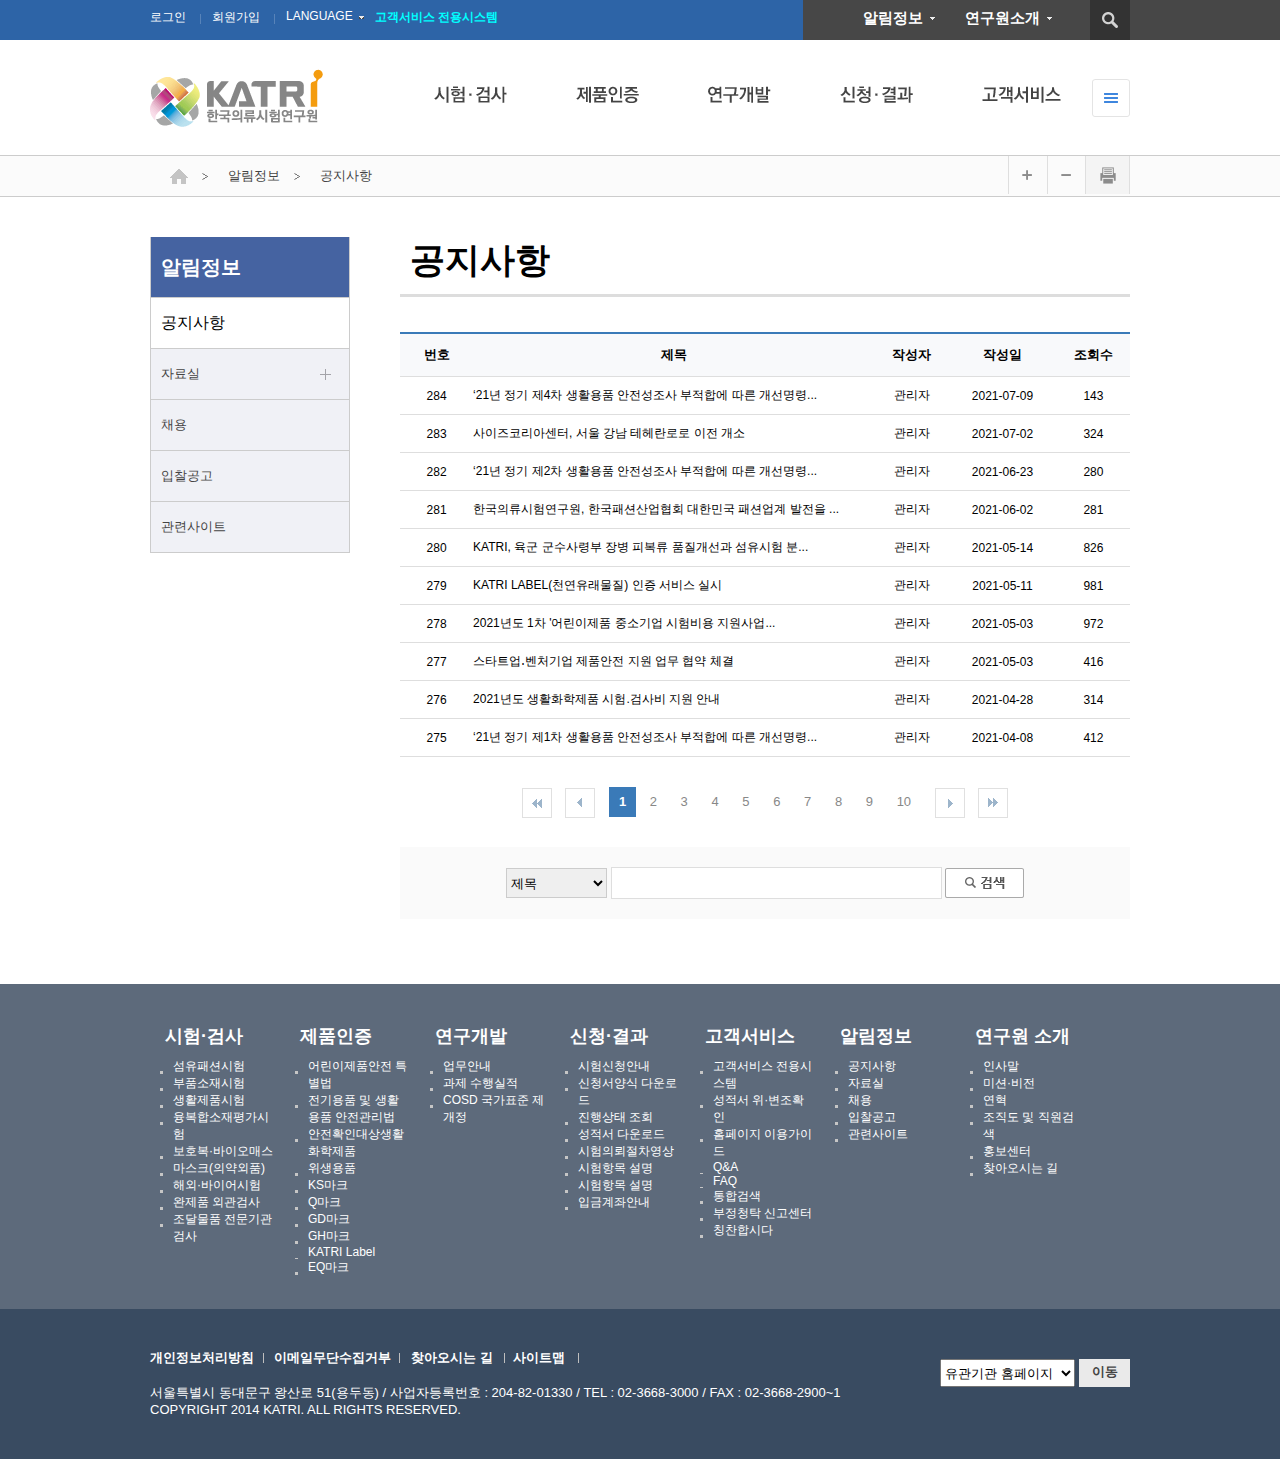
==== bbs.html @ 90080f4e "Add files via upload" ====
<!-- &middot; -->
<!DOCTYPE html>
<html lang="ko">
<head>
    <meta charset="UTF-8">
    <meta http-equiv="X-UA-Compatible" content="IE=edge">
    <title> 구지은-한국의류시험연구원 KATRI </title>
    <link rel="stylesheet" href="css/bbs.css">
    <script src="js/jquery-1.11.3.js"></script>
    <script src="js/swiper.js"></script>
    <script src="js/katriMenu.js"></script>
    <script src="js/bbs.js"></script>
    <script>
        function print_current_page()
        {window.print();}
    </script>
</head>
<body>
<!-- 본문바로가기 -->
<div id="skipNavi"><a href="#">본문바로가기</a></div>
    <hr />
    <div id="wrap">  
<!-- hreader  -->
        <header>
            <!-- topMenu -->
            <dl class="topMenu">
                <dt class="blind">탑메뉴</dt>
                <dd class="login"><a href="#">로그인</a></dd>
                <dd class="login"><a href="#">회원가입</a></dd>
                <dd class="lang"><a href="#">LANGUAGE</a></dd>
                <dd class="custom"><a href="#">고객서비스 전용시스템</a></dd>
            </dl>  
            <!-- search -->
            <dl class="search">
                <dt class="blind">검색</dt>
                <dd class="news"><a href="#">알림정보</a></dd>
                <dd class="people"><a href="#">연구원소개</a></dd>
            </dl>
            <form action="#" method="post">
                <fieldset>
                    <legend class="blind">통합검색</legend>
                    <input type="image" class="button" src="images/btn_search_off.gif" alt="검색버튼">
                </fieldset>
            </form>
            <!-- logo -->
            <h1 class="logo"><a href="index.html"><img src="images/logo.gif" alt="한국의류시험연구원로고"></a></h1>
            <!-- menu 5ea -->
            <h2 class="blind">주메뉴</h2>
                <ul id="gnb" class="gnb">
                  <li class="nav">
                    <a href="#"><img src="images/gnb1.gif" alt="시험,검사"></a>
                    <ul class="menu1">
                        <li>
                           <dl>
                               <dt>섬유 &middot; 패션시험</dt>
                                   <dd><a href="#">시험안내</a></dd>
                                   <dd><a href="#">섬유품질시험</a></dd>
                                   <dd><a href="#">품목별시험</a></dd>
                               <dt>부품소재시험</dt>
                                   <dd><a href="#">자동차 내&middot;외장재</a></dd>
                                   <dd><a href="#">가구(원부자재)</a></dd>
                                   <dd><a href="#">전기전자제품</a></dd>
                                   <dd><a href="#">토목섬유</a></dd>
                                   <dd><a href="#">건축내외장재</a></dd>
                                   <dd><a href="#">기타산업자재</a></dd>
                           </dl>
                        </li>
                        <li>
                            <dl>
                                <dt>생활제품시험</dt>
                                <dd><a href="#">세정제품</a></dd>
                                <dd><a href="#">세탁가전</a></dd>
                                <dd><a href="#">어린이용품</a></dd>
                                <dd><a href="#">생활용품류</a></dd>
                            </dl>
                        </li>
                        <li>
                           <dl>
                               <dt>융복합소재평가시험</dt>
                                <dd><a href="#">평가시험안내</a></dd>
                                <dd><a href="#">평가시험분야</a></dd>
                               <dt>보호복&middot;바이오매스</dt>
                                <dd><a href="#">보호복</a></dd>
                                <dd><a href="#">바이오매스</a></dd>
                                <dd><a href="#">석면조사&middot;부석</a></dd>
                           </dl> 
                        </li>
                        <li>
                            <dl>
                                <dt>해외&middot;바이어시험</dt>
                                <dd><a href="#">해외협력바이어시험</a></dd>
                                <dd><a href="#">일반바이어시험</a></dd>
                                <dd><a href="#">CPSIA시험</a></dd>
                                <dd><a href="#">일본 QTEC</a></dd>
                                <dd><a href="#">중국 GB시험</a></dd>
                                <dd><a href="#">중국 현지시험</a></dd>
                            </dl>
                        </li>
                        <li>
                            <dl class="last">
                                <dt>완재품 외관검사</dt>
                                     <dd><a href="#">국내검사&middot;해외검사</a></dd>
                                <dt>조달물품 전문기관검사</dt>
                                     <dd><a href="#">개요</a></dd>
                                     <dd><a href="#">업무절차</a></dd>
                                     <dd><a href="#">수수료</a></dd>
                            </dl>
                        </li>
                    </ul>
                 </li>


                 <li class="nav">
                     <a href="#"><img src="images/gnb2.gif" alt="제품인증"></a>
                    <ul class="menu2">
                        <li>
                            <h3>어린이제품 안전 특별법 대상</h3> 
                            <dl class="first">
                                <dt>공급자적합성확인</dt>
                                    <dd><a href="#">대상품목</a></dd>
                                    <dd><a href="#">신청절차</a></dd>
                                <dt>안전확인(KR)</dt>
                                    <dd><a href="#">대상품목</a></dd>
                                    <dd><a href="#">신청절차</a></dd>
                                    <dd><a href="#">변경신고</a></dd>
                                    <dd><a href="#">면제신고</a></dd>
                                    <dd><a href="#">사전통관확인</a></dd>
                                    <dd><a href="#">병행수입신고</a></dd>
                                    <dd><a href="#">수수료</a></dd>                                    
                            </dl>
                            <dl class="scnd">
                                <dt>안전인증(KC)</dt>
                                    <dd><a href="#">대상품목</a></dd>
                                    <dd><a href="#">신청절차</a></dd>
                                    <dd><a href="#">안정성 증명신청</a></dd>
                                    <dd><a href="#">변경신고</a></dd>
                                    <dd><a href="#">면제신고</a></dd>
                                    <dd><a href="#">사전통관확인</a></dd>
                                    <dd><a href="#">동일모델확인</a></dd>
                                    <dd><a href="#">병행수입신고</a></dd>
                                    <dd><a href="#">안전인증 취소 및 정지</a></dd>
                                    <dd><a href="#">수수료</a></dd>
                            </dl>
                        </li>
                        <li>
                            <h3>품질경영 및 공산품안전관리법 대상</h3>
                            <dl class="first">
                                <dt>안전품질표시(KC)</dt>
                                    <dd><a href="#">대상품목</a></dd>
                                    <dd><a href="#">신청절차</a></dd>
                                <dt>자율안전확인(KC)</dt>
                                    <dd><a href="#">대상품목</a></dd>
                                    <dd><a href="#">신청절차</a></dd>                                  
                                    <dd><a href="#">변경신고</a></dd>
                                    <dd><a href="#">면제신고</a></dd>
                                    <dd><a href="#">사전통관확인</a></dd>
                                    <dd><a href="#">동일모델확인</a></dd>
                                    <dd><a href="#">병행수입신고</a></dd>
                            </dl>
                            <dl class="scnd">
                                <dt>안전인증(KC)</dt>
                                <dd><a href="#">대상품목</a></dd>
                                <dd><a href="#">신청절차</a></dd>
                                <dd><a href="#">안정성 증명신청</a></dd>
                                <dd><a href="#">변경신고</a></dd>
                                <dd><a href="#">면제신고</a></dd>
                                <dd><a href="#">사전통관확인</a></dd>
                                <dd><a href="#">동일모델확인</a></dd>
                                <dd><a href="#">병행수입신고</a></dd>
                                <dd><a href="#">안전인증 취소 및 정지</a></dd>
                               
                            </dl>
                        </li>

                        <li>
                            <dl>
                                <dt class="top">우해우려제품</dt>
                                <dd><a href="#">업무안내</a></dd>
                                <dd><a href="#">자가검사절차</a></dd>
                                <dd><a href="#">수수료</a></dd>
                            </dl>
                            <dl>
                                <dt>KS마크</dt>
                                <dd><a href="#">업무안내</a></dd>
                                <dd><a href="#">신청절차</a></dd>
                               
                            </dl>
                            <dl>
                                <dt>Q마크</dt>
                                <dd><a href="#">업무안내</a></dd>
                                <dd><a href="#">신청절차</a></dd>                              
                            </dl>
                        </li>
                        <li class="last">
                            <dl>
                                <dt class="top">GH마크</dt>
                                 <dd><a href="#">GH마크</a></dd>
                            </dl>
                            <dl>
                                <dt>KATRI Label</dt>
                                 <dd><a href="#">KATRI Label</a></dd>
                            </dl>
                            <dl>
                                <dt>EQ마크</dt>
                                 <dd><a href="#">업무안내</a></dd>
                                 <dd><a href="#">신청절차</a></dd>
                                 <dd><a href="#">KAS 절차목록</a></dd>
                            </dl>
                        </li>

                    </ul>
                    
                 </li>

                 <li class="nav">
                     <a href="#"><img src="images/gnb3.gif" alt="연구개발"></a>
                    <ul class="menu3">
                        <li><a href="#">업무안내</a></li>
                        <li><a href="#">과제 수행실적</a></li>
                        <li><a href="#">COSD 국가표준 제개정</a></li>
                    </ul>                    
                 </li>
                 <li class="nav">
                     <a href="#"><img src="images/gnb4.gif" alt="신청,결과"></a>
                    <ul class="menu4">
                        <li><a href="#">시험신청안내</a></li>
                        <li><a href="#">신청서양식 다운로드</a></li>
                        <li><a href="#">진행상태 조회</a></li>
                        <li><a href="#">성적서 다운로드</a></li>
                        <li><a href="#">시험의뢰서절차영상</a></li>
                        <li><a href="#">시험항목 설명</a></li>
                        <li><a href="#">입금계좌안내</a></li>
                    </ul>                    
                 </li>
                 <li class="nav">
                     <a href="#"><img src="images/gnb5.gif" alt="고객서비스"></a>
                    <ul class="menu5">
                        <li><a href="#">고객서비스 전용시스템</a></li>
                        <li><a href="#">성적서 위&middot;변조확인</a></li>
                        <li><a href="#">홈페이지 이용가이드</a></li>
                        <li><a href="#">Q&amp;A</a></li>
                        <li><a href="#">FAQ</a></li>
                        <li><a href="#">통합검색</a></li>
                    </ul>                    
                 </li>
                </ul>
                <!-- all menu -->
                <dl class="totalMenu">
                    <dt> <a href="#">전체메뉴열기</a>
                    </dt>
                    <dd>
                        <!-- full menu : ul>li>a -->
                    </dd>
                </dl>
            <!-- totalMenu -->
        </header>
        <hr />
        <div id="container">
            <div class="breadcrumb">
                <div class="breadcrumb_inner">
                    <ul class="left">
                        <li><a href="#"><img src="images/icon_home.gif" alt=""></a>
                        </li>
                        <li><a href="#">알림정보</a></li>
                        <li><a href="#">공지사항</a></li>
                    </ul>
                    <div class="button">
                    <div><button class="button-zoomin"><img src="images/btn_path_plus.gif" alt="확대"></button></div>
                    <div><button class="button-zoomout"><img src="images/btn_path_minus.gif" alt="축소"></button></div>
                    <div><button class="button-print"  onclick="print_current_page()"><img src="images/btn_path_print.gif" alt="프린트"></button></div>
            </div>
        </div>
            </div>
            <div class="bbs">
                <div class="lnb">
                    <ul>
                        <li class="title"><a href="#">알림정보</a></li>
                        <li class="notice"><a href="#">공지사항</a></li>
                        <li><a href="#">자료실</a></li>
                        <li><a href="#">채용</a></li>
                        <li><a href="#">입찰공고</a></li>
                        <li><a href="#">관련사이트</a></li>
                    </ul>
                </div>
                <div class="right">
                    <h2>공지사항</h2>
                <div class="n_table">


                <table>
                        <colgroup>
                            <col width="74px">
                            <col width="408px">
                            <col width="74px">
                            <col width="110px">
                            <col width="74px">
                        </colgroup>
                    <thead>
                        <tr>
                            <th scope="col"><span>번호</span></th>
                            <th scope="col"><span>제목</span></th>
                            <th scope="col"><span>작성자</span></th>
                            <th scope="col"><span>작성일</span></th>
                            <th scope="col"><span>조회수</span></th>
                        </tr>
                    </thead>
                    <tbody>
                        <tr>
                            <td><span>284</span></td>
                            <td><span>‘21년 정기 제4차 생활용품 안전성조사 부적합에 따른 개선명령...	</span></td>
                            <td><span>관리자</span></td>
                            <td><span>2021-07-09</span></td>
                            <td><span>143</span></td>
                        </tr>
                        <tr>
                            <td><span>283</span></td>
                            <td><span>사이즈코리아센터, 서울 강남 테헤란로로 이전 개소</span></td>
                            <td><span>관리자</span></td>
                            <td><span>2021-07-02</span></td>
                            <td><span>324</span></td>
                        </tr>
                        <tr>
                            <td><span>282</span></td>
                            <td><span>‘21년 정기 제2차 생활용품 안전성조사 부적합에 따른 개선명령...</span></td>
                            <td><span>관리자</span></td>
                            <td><span>2021-06-23</span></td>
                            <td><span>280</span></td>
                        </tr>
                        <tr>
                            <td><span>281</span></td>
                            <td><span>한국의류시험연구원, 한국패션산업협회 대한민국 패션업계 발전을 ...	</span></td>
                            <td><span>관리자</span></td>
                            <td><span>2021-06-02</span></td>
                            <td><span>281</span></td>
                        </tr>
                        <tr>
                            <td><span>280</span></td>
                            <td><span>KATRI, 육군 군수사령부 장병 피복류 품질개선과 섬유시험 분...</span></td>
                            <td><span>관리자</span></td>
                            <td><span>2021-05-14</span></td>
                            <td><span>826</span></td>
                        </tr>
                        <tr>
                            <td><span>279</span></td>
                            <td><span>KATRI LABEL(천연유래물질) 인증 서비스 실시</span></td>
                            <td><span>관리자</span></td>
                            <td><span>2021-05-11</span></td>
                            <td><span>981</span></td>
                        </tr>
                        <tr>
                            <td><span>278</span></td>
                            <td><span>2021년도 1차 '어린이제품 중소기업 시험비용 지원사업...</span></td>
                            <td><span>관리자</span></td>
                            <td><span>2021-05-03</span></td>
                            <td><span>972</span></td>
                        </tr>
                        <tr>
                            <td><span>277</span></td>
                            <td><span>스타트업․벤처기업 제품안전 지원 업무 협약 체결</span></td>
                            <td><span>관리자</span></td>
                            <td><span>2021-05-03</span></td>
                            <td><span>416</span></td>
                        </tr>
                        <tr>
                            <td><span>276</span></td>
                            <td><span>2021년도 생활화학제품 시험.검사비 지원 안내</span></td>
                            <td><span>관리자</span></td>
                            <td><span>2021-04-28</span></td>
                            <td><span>314</span></td>
                        </tr>
                        <tr>
                            <td><span>275</span></td>
                            <td><span>‘21년 정기 제1차 생활용품 안전성조사 부적합에 따른 개선명령...</span></td>
                            <td><span>관리자</span></td>
                            <td><span>2021-04-08</span></td>
                            <td><span>412</span></td>
                        </tr>
                    </tbody>
                </table>
            </div>
            <div class="pagination">
                <a href="#" class="first"><img src="images/btn_first.gif" alt="맨앞으로"></a>
                <a href="#" class="prev"><img src="images/btn_prev.gif" alt="이전"></a>
                <a href="#">1</a>
                <a href="#">2</a>
                <a href="#">3</a>
                <a href="#">4</a>
                <a href="#">5</a>
                <a href="#">6</a>
                <a href="#">7</a>
                <a href="#">8</a>
                <a href="#">9</a>
                <a href="#">10</a>
                <a href="#" class="next"><img src="images/btn_next.gif" alt=""></a>
                <a href="#" class="last"><img src="images/btn_end.gif" alt=""></a>
            </div>
            <div class="search">
                <select name="#" id="#">
                    <option value="#">제목</option>
                    <option value="#">내용</option>
                </select>
                <input type="text" class="text" title="검색어를 입력해주세요">
                <input type="submit" class="btn" value="검색">
            </div>
            </div>
        </div>
            <div class="footlist">
                <ul>
                <li>
                    <dl class="f1">
                        <dt>시험&middot;검사</dt>
                        <dd><a href="#">섬유패션시험</a></dd>
                        <dd><a href="#">부품소재시험</a></dd>
                        <dd><a href="#">생활제품시험</a></dd>
                        <dd><a href="#">융복합소재평가시험</a></dd>
                        <dd><a href="#">보호복&middot;바이오매스</a></dd>
                        <dd><a href="#">마스크(의약외품)</a></dd>
                        <dd><a href="#">해외&middot;바이어시험</a></dd>
                        <dd><a href="#">완제품 외관검사</a></dd>
                        <dd><a href="#">조달물품 전문기관검사</a></dd>
                    </dl>
                    <dl class="f2">
                        <dt>제품인증</dt>
                        <dd><a href="#">어린이제품안전 특별법</a></dd>
                        <dd><a href="#">전기용품 및 생활용품 안전관리법</a></dd>
                        <dd><a href="#">안전확인대상생활화학제품</a></dd>
                        <dd><a href="#">위생용품</a></dd>
                        <dd><a href="#">KS마크</a></dd>
                        <dd><a href="#">Q마크</a></dd>
                        <dd><a href="#">GD마크</a></dd>
                        <dd><a href="#">GH마크</a></dd>
                        <dd><a href="#">KATRI Label</a></dd>
                        <dd><a href="#">EQ마크</a></dd>
                    </dl>
                    <dl class="f3">
                        <dt>연구개발</dt>
                        <dd><a href="#">업무안내</a></dd>
                        <dd><a href="#">과제 수행실적</a></dd>
                        <dd><a href="#">COSD 국가표준 제개정</a></dd>
                    </dl>
                    <dl class="f4">
                        <dt>신청&middot;결과</dt>
                        <dd><a href="#">시험신청안내</a></dd>
                        <dd><a href="#">신청서양식 다운로드</a></dd>
                        <dd><a href="#">진행상태 조회</a></dd>
                        <dd><a href="#">성적서 다운로드</a></dd>
                        <dd><a href="#">시험의뢰절차영상</a></dd>
                        <dd><a href="#">시험항목 설명</a></dd>
                        <dd><a href="#">시험항목 설명</a></dd>
                        <dd><a href="#">입금계좌안내</a></dd>
                    </dl>
                    <dl class="f5">
                        <dt>고객서비스</dt>
                        <dd><a href="#">고객서비스 전용시스템</a></dd>
                        <dd><a href="#">성적서 위&middot;변조확인</a></dd>
                        <dd><a href="#">홈페이지 이용가이드</a></dd>
                        <dd><a href="#">Q&A</a></dd>
                        <dd><a href="#">FAQ</a></dd>
                        <dd><a href="#">통합검색</a></dd>
                        <dd><a href="#">부정청탁 신고센터</a></dd>
                        <dd><a href="#">칭찬합시다</a></dd>
                    </dl>
                    <dl class="f6">
                        <dt>알림정보</dt>
                        <dd><a href="#">공지사항</a></dd>
                        <dd><a href="#">자료실</a></dd>
                        <dd><a href="#">채용</a></dd>
                        <dd><a href="#">입찰공고</a></dd>
                        <dd><a href="#">관련사이트</a></dd>
                    </dl>
                    <dl class="f7">
                        <dt>연구원 소개</dt>
                        <dd><a href="#">인사말</a></dd>
                        <dd><a href="#">미션&middot;비전</a></dd>
                        <dd><a href="#">연혁</a></dd>
                        <dd><a href="#">조직도 및 직원검색</a></dd>
                        <dd><a href="#">홍보센터</a></dd>
                        <dd><a href="#">찾아오시는 길</a></dd>
                    </dl>
                </li>
            </ul>
            </div>
        </div>
        <footer>
            <div class="footer_inner">
                <div class="footer_left">
                <div class="bmenu">
                    <ul>
                        <li><a href="#">개인정보처리방침</a></li>
                        <li><a href="#">이메일무단수집거부</a></li>
                        <li><a href="#">찾아오시는 길</a></li>
                        <li><a href="#">사이트맵</a></li>
                    </ul>
                </div>
                <div class="copyright">
                    서울특별시 동대문구 왕산로 51(용두동) / 사업자등록번호 : 204-82-01330 / TEL : 02-3668-3000 / FAX : 02-3668-2900~1
                    COPYRIGHT 2014 KATRI. ALL RIGHTS RESERVED.   
                </div>
                </div>
                <div class="footer_right">
                    <select name="#" id="#">
                        <option value="">유관기관 홈페이지</option>
                        <option value="">산업통상자원부</option>
                        <option value="">한국인정기관 KOLAS</option>
                        <option value="">한국섬유사업연합회</option>
                        <option value="">국가기술표준원</option>
                    </select>
                    <a href="#" class="btn">이동</a>
                </div>
            </div>
        </footer>
    </div>
</body>
</html>
---- css/bbs.css ----
@charset "UTF-8"; 

/* import */
@import url(reset.css);

/* #skipNavi,.blind {position: fixed; top:-999999999;} */

body {font-size: 13px; font-family: "맑은고딕","Malgun Gothic", dotum,"돋움",sans-serif;  }
a {text-decoration: none;  color:#444;}
a:hover {color:#2a67a1;  } /* 수정 */

#wrap{width:100%;background:url("../images/bg_wrapper.gif") no-repeat 50% 0;}
#wrap header {width: 980px; height: 155px; margin: 0 auto;  position: relative;}
#wrap header form {position: absolute; top:0; right:0;}

/* top menu */
#wrap header .topMenu {
    padding-top: 9px; font-size: 12px;
}
#wrap header .topMenu dd {float: left;
margin-right: 11px; padding-right: 15px;
}
#wrap header .topMenu .login {
    background: url("../images/icon_quickBar.gif") no-repeat 100% 60%;
}
#wrap header .topMenu .lang{
    position: relative;
    padding-right: 11px;
    background: url("../images/icon_sc_arrow.gif") no-repeat 100% 7px;
}
#wrap header .topMenu .lang ul{
    position: absolute; top:31px; left:-10px; 
    width: 120px; padding: 15px;
    border:1px solid #bcbcbc; background: #f8f9fb;
    display: none;
}
#wrap header .topMenu .lang ul li {padding-left: 15px;
background: url("../images/icon_dot.gif")no-repeat 0 50%;
line-height: 200%;}
#wrap header .topMenu .lang a {color:#fff; text-decoration: none;}
#wrap header .topMenu .login a {color:#fff; text-decoration: none;}
#wrap header .topMenu .custom a {
    color:aqua; text-decoration: none; font-weight: bold;}


/* search */
#wrap header .search {padding-left: 713px;}
#wrap header .search dd{float: left; margin-right: 30px; 
    padding-right: 12px; background: url("../images/icon_sc_arrow.gif") no-repeat 100% 50%;}
#wrap header .search dd a{color:#fff; 
    font-size: 15px; font-weight: bold; text-decoration: none;}

/* logo */

#wrap header .logo {padding-top: 60px;}

/* menu */
#wrap header ul.gnb {position: relative; top:-41px; left:284px;}

/* sub menu */
#wrap header ul.gnb ul {
    display: none;
}
#wrap header ul.gnb li.nav{float: left; padding-right: 69px;}
#wrap header ul.gnb>li>a{display: block; height: 70px;} 

#wrap header ul.gnb li.nav .last {border-right:none;}
#wrap header ul.gnb li.nav dt {
    margin-top: 20px;
    margin-bottom: 12px;
    padding: 10px 15px;
    background: #f0f1f6;
    font-weight: bold; color:#333;
    letter-spacing:-1px;
}
.nav dd a,.nav li a {
    padding-left: 10px; 
    background: url("../images/icon_dot.gif")no-repeat 0 50%;
    color:#555; line-height: 200%;
}
.nav dd a:hover,.nav li a:hover {
    color:#2a67a1; font-weight: bold;
}
ul.gnb .menu1,
ul.gnb .menu2 { 
    position: absolute; top:69px; 
    left:-284px;
    z-index:999;
    width: 980px; 
    border:1px solid #bcbcbc;
    background: #fff;
}

ul.gnb .menu2, .menu3, .menu4, .menu5 {display: none;}

ul.gnb .menu1 dl {
    float: left;
    width: 155px;
    height: 400px;
    padding: 0 20px;
    border-right:1px solid #e8e8e8;
}
ul.gnb .menu2 h3 {
    padding: 10px; 
    background: #e8f1fe;
    font-weight: bold; 
    color:#2a67a1;
    text-align: center;
}
ul.gnb .menu2 .first {
    float: left;
    padding-right: 40px;
}
ul.gnb .menu2 .scnd {
    float:right;
}
ul.gnb .menu2 li {float: left;
height: 430px; padding: 20px;
background-repeat: 1px solid #e8e8e8;
}
ul.gnb .menu2 .top {margin-top: 60px;}

ul.gnb .menu3,
ul.gnb .menu4,
ul.gnb .menu5 {position: absolute;
left: 0; top: 69px; z-index:99999; 
padding: 20px; border:1px solid #bcbcbc;
background: #fff;
letter-spacing:-1px; 
line-height:210%;

}

ul.gnb .menu3 {left: 240px; width: 140px;}
ul.gnb .menu4 {left: 380px; width: 140px;}
ul.gnb .menu5 {left: 515px; width: 140px;}


/* total menu */
.totalMenu dt{position: absolute;top:79px;
right:0;}
.totalMenu dt a {display: block;
width: 38px; height: 38px;
text-indent:-999999999px;
background: url("../images/btn_allmenu.gif") no-repeat 0 0;
}

#container .breadcrumb {width: 100%; height: 40px; background: #fbfbfb; border-top: 1px solid #ccc; border-bottom: 1px solid #ccc;}
#container .breadcrumb .breadcrumb_inner {width: 980px; height: 40px; margin: 0 auto; position: relative;}
#container .breadcrumb .breadcrumb_inner .left {float: left; height: 40px; line-height: 40px; position: absolute; left: 0;}
#container .breadcrumb .breadcrumb_inner .left li { float: left; padding: 0 20px; background: url("../images/icon_path.gif") no-repeat 100% 50%;}
#container .breadcrumb .breadcrumb_inner .left li:nth-child(3) {background: none;}
#container .breadcrumb .breadcrumb_inner .button {position: absolute; right: 0px;}
#container .breadcrumb .breadcrumb_inner .button>div {float: left;}
#container .breadcrumb .breadcrumb_inner .button button  {border: none; background: none; height: 38px; padding: 0;}
#container .breadcrumb .breadcrumb_inner .button button img {height: 38px; cursor: pointer;}

#container .bbs .lnb {width: 200px; height: 300px; padding-top: 40px; float: left;}
#container .bbs .lnb ul {border-left: 1px solid #ccc; border-right:1px solid #ccc}
#container .bbs .lnb ul li {height: 50px; line-height: 50px; border-bottom: 1px solid #ccc; padding-left: 10px;
background: #f0f1f6;}
#container .bbs .lnb ul li a {display: block;}
#container .bbs .lnb ul li:nth-child(3) a {display: block; background: url("../images/icon_lnb.gif")no-repeat 90% 50%;}
#container .bbs .lnb ul li.title {height: 60px; line-height: 60px; font-size: 20px; font-weight: bold;
background: #4563a1; padding-left: 10px;}
#container .bbs .lnb ul li.title a {color: #fff;}
#container .bbs .lnb ul li.notice {background: #fff;}
#container .bbs .lnb ul li.notice a {color: #000; font-weight: 500; font-size: 16px;}
#container .bbs {width: 980px; height: 787px; margin: 0 auto;}

.bbs .right h2 {font-size: 35px; font-weight: bold; padding: 40px 0 10px 10px;
border-bottom: 3px solid #ddd;}

#container .bbs .right{width: 730px; float: left; margin-left: 50px;}
#container .bbs .right .map {margin-top: 35px;}

#container .bbs .n_table {margin-top: 35px; border-top: 2px solid #3a7ab8;}
#container .bbs .n_table table {border-collapse: collapse; width: 100%;}
#container .bbs .n_table table thead tr th {padding: 12px 0 12px 0; background: #f8f9fb;
text-align: center; border-bottom: 1px solid #dedede; font-weight: bold;}
#container .bbs .n_table table tbody tr td { padding: 10px 0; text-align: center; font-size: 12px;
    border-bottom: 1px solid #dedede;}
#container .bbs .n_table table tbody tr td:nth-child(2){text-align: left;}

#container .bbs .n_table table tbody tr td span:hover {text-decoration: underline;
color: #2a67a1; font-weight: bold; cursor: pointer;}

#container .bbs .right .pagination {width: 100%; text-align: center; height: 30px; margin-top: 30px;}
#container .bbs .right .pagination a {display: inline-block; color: #888888; padding: 0 10px;
line-height: 30px; vertical-align: top;}
#container .bbs .right .pagination a:first-child {padding: 0;}
#container .bbs .right .pagination a:last-child {padding: 0;}
#container .bbs .right .pagination a:nth-child(3){background: #3a7ab8; color: #fff; font-weight: bold;}

#container .bbs .right .search {text-align: center; margin-top: 30px;
background: #fafafa; padding: 20px 0;}

#container .bbs .right .search select {width: 101px; height: 30px; border: 1px solid #ccc;}

#container .bbs .right .search input.text {width: 329px; height: 30px;
border: 1px solid #dedede;}

#container .bbs .right .search input.btn {width: 79px; height: 30px;
background: url(../images/btn_search.gif) no-repeat 0 0; text-indent: -99999999px;
border: none; cursor: pointer;}

#wrap .footlist {width: 100%; height: 325px; background:#5d6a7b;}

.footlist ul {width: 980px; height: 325px; margin: 0 auto; padding: 30px 0;}

.footlist ul li a {color: #fff;}

.footlist ul li dl  {float: left; padding: 0 10px; width: 115px; color: #fff;}

.footlist ul li dl dt {font-weight: bold; font-size: 18px;
padding: 10px 5px;}
.footlist ul li dl dd {background: url("../images/icon_dot3x3.gif")no-repeat 0 13px ;
padding-left:13px; font-size: 12px;}

#wrap footer {width: 100%; height: 150px; background: #394b61;}
#wrap footer .footer_inner {width: 980px; height: 150px; margin: 0 auto;}
#wrap footer .footer_inner .footer_left {width: 750px; height: 150px; float: left;}
#wrap footer .footer_inner .footer_right {width: 230px; float: left; position: relative;}
#wrap footer .footer_inner .footer_left .bmenu {height: 75px;}
#wrap footer .footer_inner .footer_left .copyright {height: 75px; color: #fff;}
#wrap footer .footer_inner .footer_left .bmenu ul {padding-top: 40px;}
#wrap footer .footer_inner .footer_left .bmenu ul li {float: left; background: url("../images/icon_bar1x11_2.gif") no-repeat 92% 50% ;
padding: 0 20px 0 0;}
#wrap footer .footer_inner .footer_left .bmenu ul li a {display: block; color: #fff; font-weight: bold;}
#wrap footer .footer_inner .footer_right select {width: 135px; height: 28px; position: absolute; right: 55px; top: 50px;
}
#wrap footer .footer_inner .footer_right a.btn {background: url(../images/footer_bg.gif) no-repeat;
position: absolute; right: 0; display: block; height: 28px; width: 51px; text-align: center;
top: 50px; padding-top: 4px; font-weight: bold; color: 444px;}
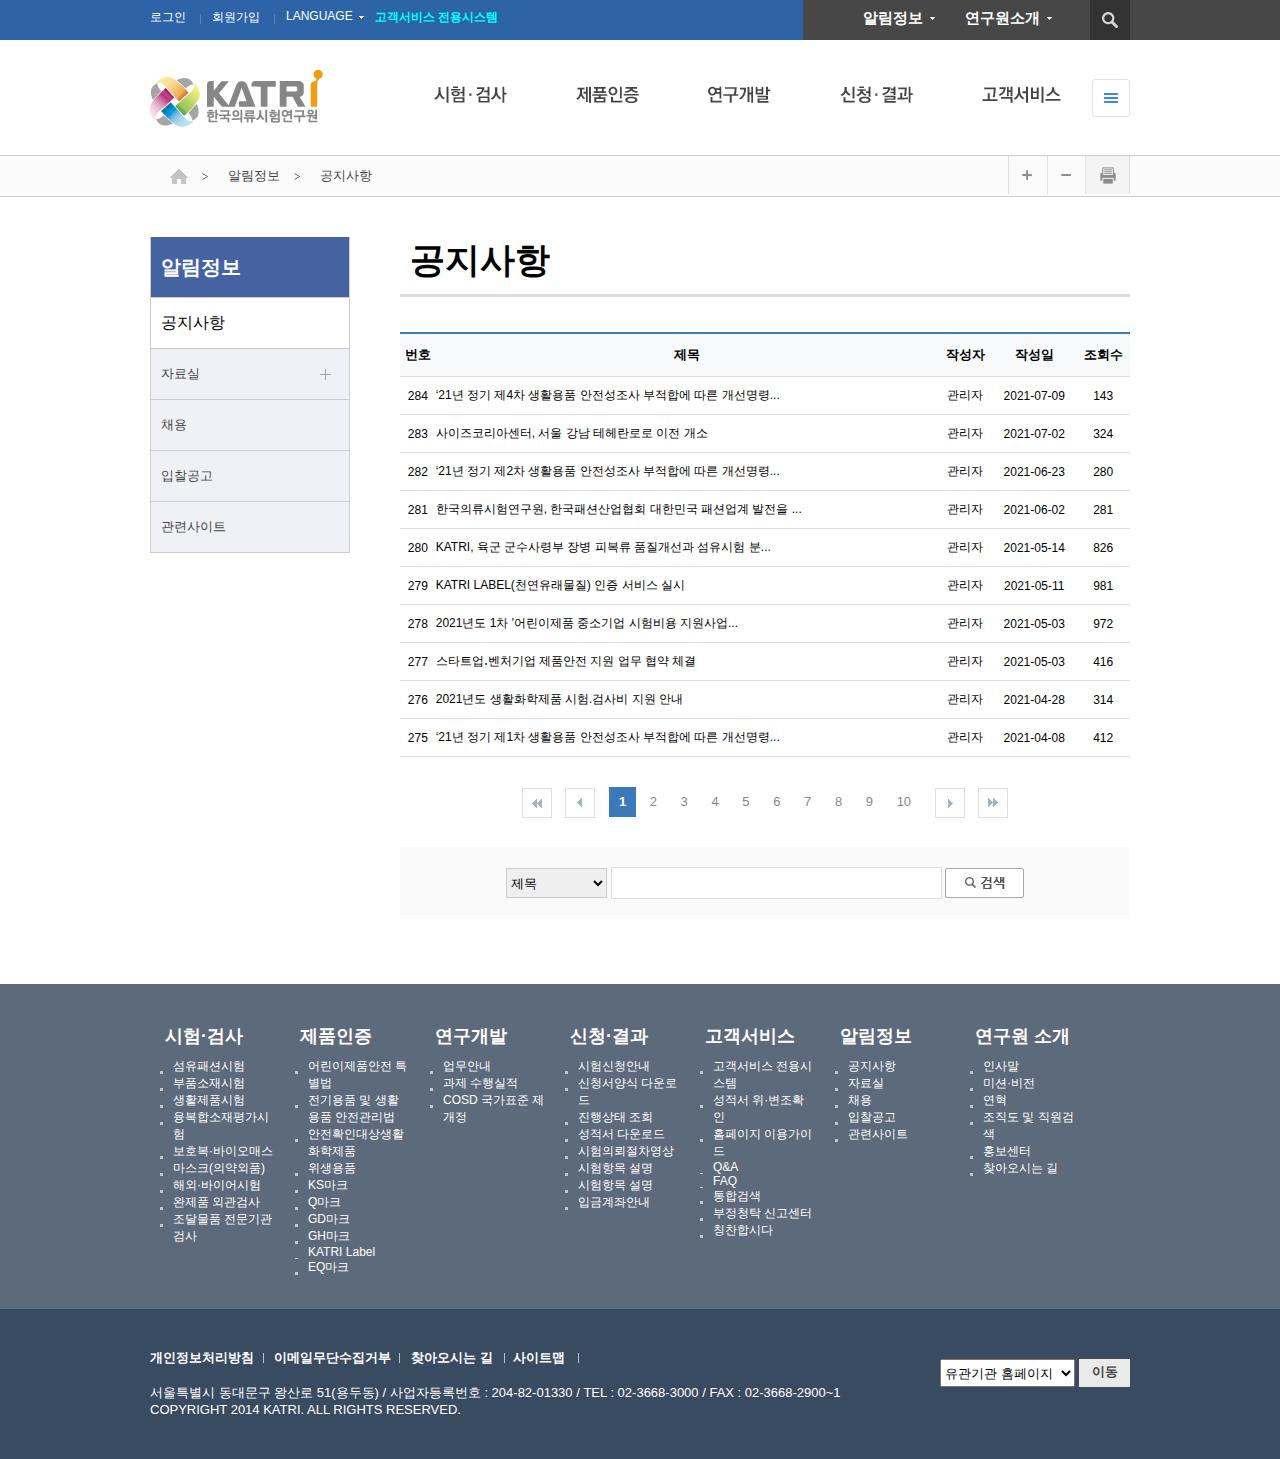
==== commit bf24623f: "Add files via upload" ====
--- a/bbs.html
+++ b/bbs.html
@@ -288,13 +288,6 @@
 
 
                 <table>
-                        <colgroup>
-                            <col width="74px">
-                            <col width="408px">
-                            <col width="74px">
-                            <col width="110px">
-                            <col width="74px">
-                        </colgroup>
                     <thead>
                         <tr>
                             <th scope="col"><span>번호</span></th>
@@ -498,7 +491,7 @@
                 </div>
                 </div>
                 <div class="footer_right">
-                    <select name="#" id="#">
+                    <select name="#">
                         <option value="">유관기관 홈페이지</option>
                         <option value="">산업통상자원부</option>
                         <option value="">한국인정기관 KOLAS</option>
--- a/css/bbs.css
+++ b/css/bbs.css
@@ -14,136 +14,53 @@
 #wrap header form {position: absolute; top:0; right:0;}
 
 /* top menu */
-#wrap header .topMenu {
-    padding-top: 9px; font-size: 12px;
-}
-#wrap header .topMenu dd {float: left;
-margin-right: 11px; padding-right: 15px;
-}
-#wrap header .topMenu .login {
-    background: url("../images/icon_quickBar.gif") no-repeat 100% 60%;
-}
-#wrap header .topMenu .lang{
-    position: relative;
-    padding-right: 11px;
-    background: url("../images/icon_sc_arrow.gif") no-repeat 100% 7px;
-}
-#wrap header .topMenu .lang ul{
-    position: absolute; top:31px; left:-10px; 
-    width: 120px; padding: 15px;
-    border:1px solid #bcbcbc; background: #f8f9fb;
-    display: none;
-}
-#wrap header .topMenu .lang ul li {padding-left: 15px;
-background: url("../images/icon_dot.gif")no-repeat 0 50%;
-line-height: 200%;}
+#wrap header .topMenu {padding-top: 9px; font-size: 12px;}
+#wrap header .topMenu dd {float: left; margin-right: 11px; padding-right: 15px;}
+#wrap header .topMenu .login {background: url("../images/icon_quickBar.gif") no-repeat 100% 60%;}
+#wrap header .topMenu .lang{position: relative; padding-right: 11px; background: url("../images/icon_sc_arrow.gif") no-repeat 100% 7px;}
+#wrap header .topMenu .lang ul{position: absolute; top:31px; left:-10px; width: 120px; padding: 15px; border:1px solid #bcbcbc; background: #f8f9fb; display: none;}
+#wrap header .topMenu .lang ul li {padding-left: 15px; background: url("../images/icon_dot.gif")no-repeat 0 50%; line-height: 200%;}
 #wrap header .topMenu .lang a {color:#fff; text-decoration: none;}
 #wrap header .topMenu .login a {color:#fff; text-decoration: none;}
-#wrap header .topMenu .custom a {
-    color:aqua; text-decoration: none; font-weight: bold;}
+#wrap header .topMenu .custom a {color:aqua; text-decoration: none; font-weight: bold;}
 
 
 /* search */
 #wrap header .search {padding-left: 713px;}
-#wrap header .search dd{float: left; margin-right: 30px; 
-    padding-right: 12px; background: url("../images/icon_sc_arrow.gif") no-repeat 100% 50%;}
-#wrap header .search dd a{color:#fff; 
-    font-size: 15px; font-weight: bold; text-decoration: none;}
+#wrap header .search dd{float: left; margin-right: 30px; padding-right: 12px; background: url("../images/icon_sc_arrow.gif") no-repeat 100% 50%;}
+#wrap header .search dd a{color:#fff; font-size: 15px; font-weight: bold; text-decoration: none;}
 
 /* logo */
-
 #wrap header .logo {padding-top: 60px;}
 
 /* menu */
 #wrap header ul.gnb {position: relative; top:-41px; left:284px;}
 
 /* sub menu */
-#wrap header ul.gnb ul {
-    display: none;
-}
+#wrap header ul.gnb ul {display: none;}
 #wrap header ul.gnb li.nav{float: left; padding-right: 69px;}
 #wrap header ul.gnb>li>a{display: block; height: 70px;} 
 
 #wrap header ul.gnb li.nav .last {border-right:none;}
-#wrap header ul.gnb li.nav dt {
-    margin-top: 20px;
-    margin-bottom: 12px;
-    padding: 10px 15px;
-    background: #f0f1f6;
-    font-weight: bold; color:#333;
-    letter-spacing:-1px;
-}
-.nav dd a,.nav li a {
-    padding-left: 10px; 
-    background: url("../images/icon_dot.gif")no-repeat 0 50%;
-    color:#555; line-height: 200%;
-}
-.nav dd a:hover,.nav li a:hover {
-    color:#2a67a1; font-weight: bold;
-}
-ul.gnb .menu1,
-ul.gnb .menu2 { 
-    position: absolute; top:69px; 
-    left:-284px;
-    z-index:999;
-    width: 980px; 
-    border:1px solid #bcbcbc;
-    background: #fff;
-}
-
+#wrap header ul.gnb li.nav dt {margin-top: 20px; margin-bottom: 12px; padding: 10px 15px; background: #f0f1f6; font-weight: bold; color:#333; letter-spacing:-1px;}
+.nav dd a,.nav li a {padding-left: 10px; background: url("../images/icon_dot.gif")no-repeat 0 50%; color:#555; line-height: 200%;}
+.nav dd a:hover,.nav li a:hover {color:#2a67a1; font-weight: bold;}
+ul.gnb .menu1, ul.gnb .menu2 {position: absolute; top:69px; left:-284px; z-index:999; width: 980px; border:1px solid #bcbcbc; background: #fff;}
 ul.gnb .menu2, .menu3, .menu4, .menu5 {display: none;}
-
-ul.gnb .menu1 dl {
-    float: left;
-    width: 155px;
-    height: 400px;
-    padding: 0 20px;
-    border-right:1px solid #e8e8e8;
-}
-ul.gnb .menu2 h3 {
-    padding: 10px; 
-    background: #e8f1fe;
-    font-weight: bold; 
-    color:#2a67a1;
-    text-align: center;
-}
-ul.gnb .menu2 .first {
-    float: left;
-    padding-right: 40px;
-}
-ul.gnb .menu2 .scnd {
-    float:right;
-}
-ul.gnb .menu2 li {float: left;
-height: 430px; padding: 20px;
-background-repeat: 1px solid #e8e8e8;
-}
+ul.gnb .menu1 dl {float: left; width: 155px; height: 400px; padding: 0 20px; border-right:1px solid #e8e8e8;}
+ul.gnb .menu2 h3 {padding: 10px; background: #e8f1fe; font-weight: bold; color:#2a67a1; text-align: center;}
+ul.gnb .menu2 .first {float: left; padding-right: 40px;}
+ul.gnb .menu2 .scnd {float:right;}
+ul.gnb .menu2 li {float: left; height: 430px; padding: 20px; background-repeat: 1px solid #e8e8e8;}
 ul.gnb .menu2 .top {margin-top: 60px;}
-
-ul.gnb .menu3,
-ul.gnb .menu4,
-ul.gnb .menu5 {position: absolute;
-left: 0; top: 69px; z-index:99999; 
-padding: 20px; border:1px solid #bcbcbc;
-background: #fff;
-letter-spacing:-1px; 
-line-height:210%;
-
-}
-
+ul.gnb .menu3, ul.gnb .menu4, ul.gnb .menu5 {position: absolute; left: 0; top: 69px; z-index:99999; padding: 20px; border:1px solid #bcbcbc; background: #fff; letter-spacing:-1px; line-height:210%;}
 ul.gnb .menu3 {left: 240px; width: 140px;}
 ul.gnb .menu4 {left: 380px; width: 140px;}
 ul.gnb .menu5 {left: 515px; width: 140px;}
 
-
 /* total menu */
-.totalMenu dt{position: absolute;top:79px;
-right:0;}
-.totalMenu dt a {display: block;
-width: 38px; height: 38px;
-text-indent:-999999999px;
-background: url("../images/btn_allmenu.gif") no-repeat 0 0;
-}
+.totalMenu dt{position: absolute; top:79px; right:0;}
+.totalMenu dt a {display: block; width: 38px; height: 38px; text-indent:-999999999px; background: url("../images/btn_allmenu.gif") no-repeat 0 0;}
 
 #container .breadcrumb {width: 100%; height: 40px; background: #fbfbfb; border-top: 1px solid #ccc; border-bottom: 1px solid #ccc;}
 #container .breadcrumb .breadcrumb_inner {width: 980px; height: 40px; margin: 0 auto; position: relative;}
@@ -157,65 +74,43 @@
 
 #container .bbs .lnb {width: 200px; height: 300px; padding-top: 40px; float: left;}
 #container .bbs .lnb ul {border-left: 1px solid #ccc; border-right:1px solid #ccc}
-#container .bbs .lnb ul li {height: 50px; line-height: 50px; border-bottom: 1px solid #ccc; padding-left: 10px;
-background: #f0f1f6;}
+#container .bbs .lnb ul li {height: 50px; line-height: 50px; border-bottom: 1px solid #ccc; padding-left: 10px; background: #f0f1f6;}
 #container .bbs .lnb ul li a {display: block;}
 #container .bbs .lnb ul li:nth-child(3) a {display: block; background: url("../images/icon_lnb.gif")no-repeat 90% 50%;}
-#container .bbs .lnb ul li.title {height: 60px; line-height: 60px; font-size: 20px; font-weight: bold;
-background: #4563a1; padding-left: 10px;}
+#container .bbs .lnb ul li.title {height: 60px; line-height: 60px; font-size: 20px; font-weight: bold; background: #4563a1; padding-left: 10px;}
 #container .bbs .lnb ul li.title a {color: #fff;}
 #container .bbs .lnb ul li.notice {background: #fff;}
 #container .bbs .lnb ul li.notice a {color: #000; font-weight: 500; font-size: 16px;}
 #container .bbs {width: 980px; height: 787px; margin: 0 auto;}
 
-.bbs .right h2 {font-size: 35px; font-weight: bold; padding: 40px 0 10px 10px;
-border-bottom: 3px solid #ddd;}
-
+.bbs .right h2 {font-size: 35px; font-weight: bold; padding: 40px 0 10px 10px; border-bottom: 3px solid #ddd;}
 #container .bbs .right{width: 730px; float: left; margin-left: 50px;}
 #container .bbs .right .map {margin-top: 35px;}
 
 #container .bbs .n_table {margin-top: 35px; border-top: 2px solid #3a7ab8;}
 #container .bbs .n_table table {border-collapse: collapse; width: 100%;}
-#container .bbs .n_table table thead tr th {padding: 12px 0 12px 0; background: #f8f9fb;
-text-align: center; border-bottom: 1px solid #dedede; font-weight: bold;}
-#container .bbs .n_table table tbody tr td { padding: 10px 0; text-align: center; font-size: 12px;
-    border-bottom: 1px solid #dedede;}
+#container .bbs .n_table table thead tr th {padding: 12px 0 12px 0; background: #f8f9fb; text-align: center; border-bottom: 1px solid #dedede; font-weight: bold;}
+#container .bbs .n_table table tbody tr td { padding: 10px 0; text-align: center; font-size: 12px; border-bottom: 1px solid #dedede;}
 #container .bbs .n_table table tbody tr td:nth-child(2){text-align: left;}
-
-#container .bbs .n_table table tbody tr td span:hover {text-decoration: underline;
-color: #2a67a1; font-weight: bold; cursor: pointer;}
+#container .bbs .n_table table tbody tr td span:hover {text-decoration: underline; color: #2a67a1; font-weight: bold; cursor: pointer;}
 
 #container .bbs .right .pagination {width: 100%; text-align: center; height: 30px; margin-top: 30px;}
-#container .bbs .right .pagination a {display: inline-block; color: #888888; padding: 0 10px;
-line-height: 30px; vertical-align: top;}
+#container .bbs .right .pagination a {display: inline-block; color: #888888; padding: 0 10px; line-height: 30px; vertical-align: top;}
 #container .bbs .right .pagination a:first-child {padding: 0;}
 #container .bbs .right .pagination a:last-child {padding: 0;}
 #container .bbs .right .pagination a:nth-child(3){background: #3a7ab8; color: #fff; font-weight: bold;}
 
-#container .bbs .right .search {text-align: center; margin-top: 30px;
-background: #fafafa; padding: 20px 0;}
-
+#container .bbs .right .search {text-align: center; margin-top: 30px; background: #fafafa; padding: 20px 0;}
 #container .bbs .right .search select {width: 101px; height: 30px; border: 1px solid #ccc;}
-
-#container .bbs .right .search input.text {width: 329px; height: 30px;
-border: 1px solid #dedede;}
-
-#container .bbs .right .search input.btn {width: 79px; height: 30px;
-background: url(../images/btn_search.gif) no-repeat 0 0; text-indent: -99999999px;
-border: none; cursor: pointer;}
+#container .bbs .right .search input.text {width: 329px; height: 30px; border: 1px solid #dedede;}
+#container .bbs .right .search input.btn {width: 79px; height: 30px; background: url(../images/btn_search.gif) no-repeat 0 0; text-indent: -99999999px; border: none; cursor: pointer;}
 
 #wrap .footlist {width: 100%; height: 325px; background:#5d6a7b;}
-
 .footlist ul {width: 980px; height: 325px; margin: 0 auto; padding: 30px 0;}
-
 .footlist ul li a {color: #fff;}
-
 .footlist ul li dl  {float: left; padding: 0 10px; width: 115px; color: #fff;}
-
-.footlist ul li dl dt {font-weight: bold; font-size: 18px;
-padding: 10px 5px;}
-.footlist ul li dl dd {background: url("../images/icon_dot3x3.gif")no-repeat 0 13px ;
-padding-left:13px; font-size: 12px;}
+.footlist ul li dl dt {font-weight: bold; font-size: 18px; padding: 10px 5px;}
+.footlist ul li dl dd {background: url("../images/icon_dot3x3.gif")no-repeat 0 13px; padding-left:13px; font-size: 12px;}
 
 #wrap footer {width: 100%; height: 150px; background: #394b61;}
 #wrap footer .footer_inner {width: 980px; height: 150px; margin: 0 auto;}
@@ -224,11 +119,7 @@
 #wrap footer .footer_inner .footer_left .bmenu {height: 75px;}
 #wrap footer .footer_inner .footer_left .copyright {height: 75px; color: #fff;}
 #wrap footer .footer_inner .footer_left .bmenu ul {padding-top: 40px;}
-#wrap footer .footer_inner .footer_left .bmenu ul li {float: left; background: url("../images/icon_bar1x11_2.gif") no-repeat 92% 50% ;
-padding: 0 20px 0 0;}
+#wrap footer .footer_inner .footer_left .bmenu ul li {float: left; background: url("../images/icon_bar1x11_2.gif") no-repeat 92% 50%; padding: 0 20px 0 0;}
 #wrap footer .footer_inner .footer_left .bmenu ul li a {display: block; color: #fff; font-weight: bold;}
-#wrap footer .footer_inner .footer_right select {width: 135px; height: 28px; position: absolute; right: 55px; top: 50px;
-}
-#wrap footer .footer_inner .footer_right a.btn {background: url(../images/footer_bg.gif) no-repeat;
-position: absolute; right: 0; display: block; height: 28px; width: 51px; text-align: center;
-top: 50px; padding-top: 4px; font-weight: bold; color: 444px;}+#wrap footer .footer_inner .footer_right select {width: 135px; height: 28px; position: absolute; right: 55px; top: 50px;}
+#wrap footer .footer_inner .footer_right a.btn {background: url(../images/footer_bg.gif) no-repeat; position: absolute; right: 0; display: block; height: 28px; width: 51px; text-align: center; top: 50px; padding-top: 4px; font-weight: bold; color: 444px;}